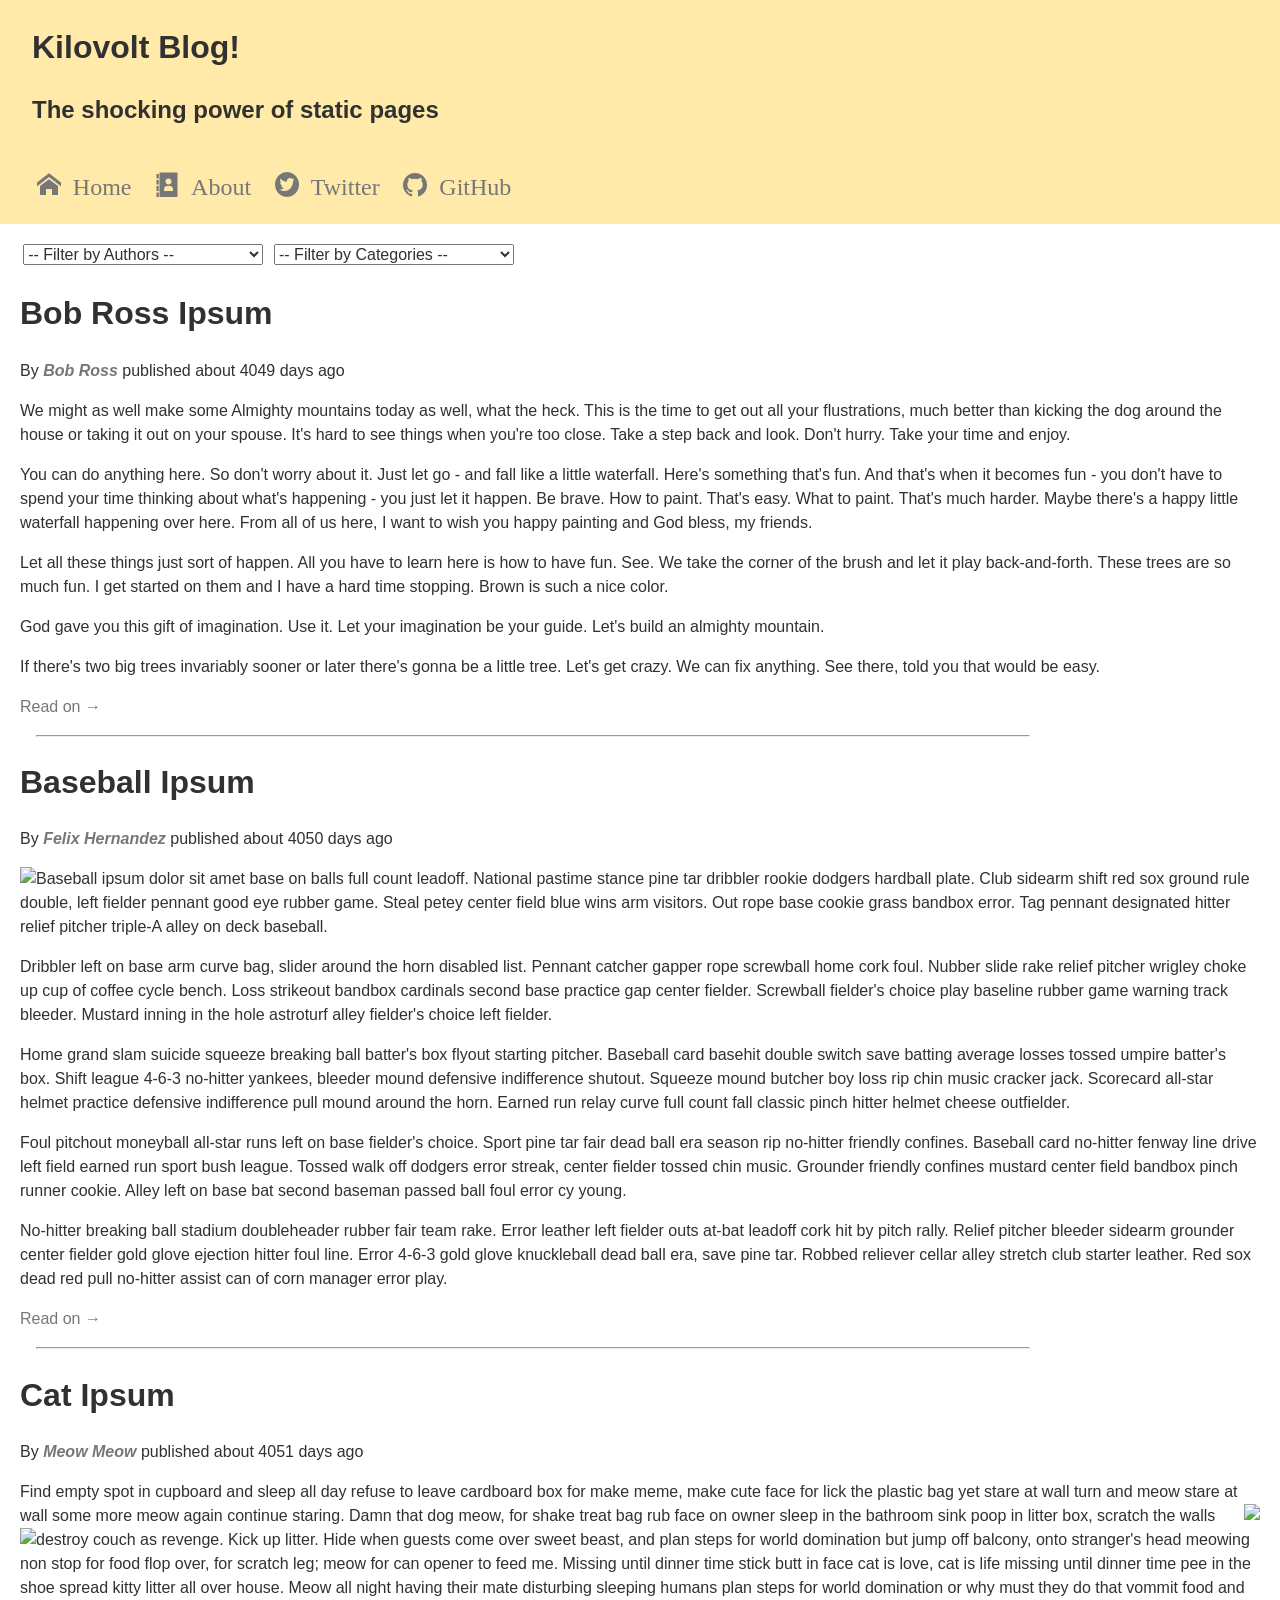
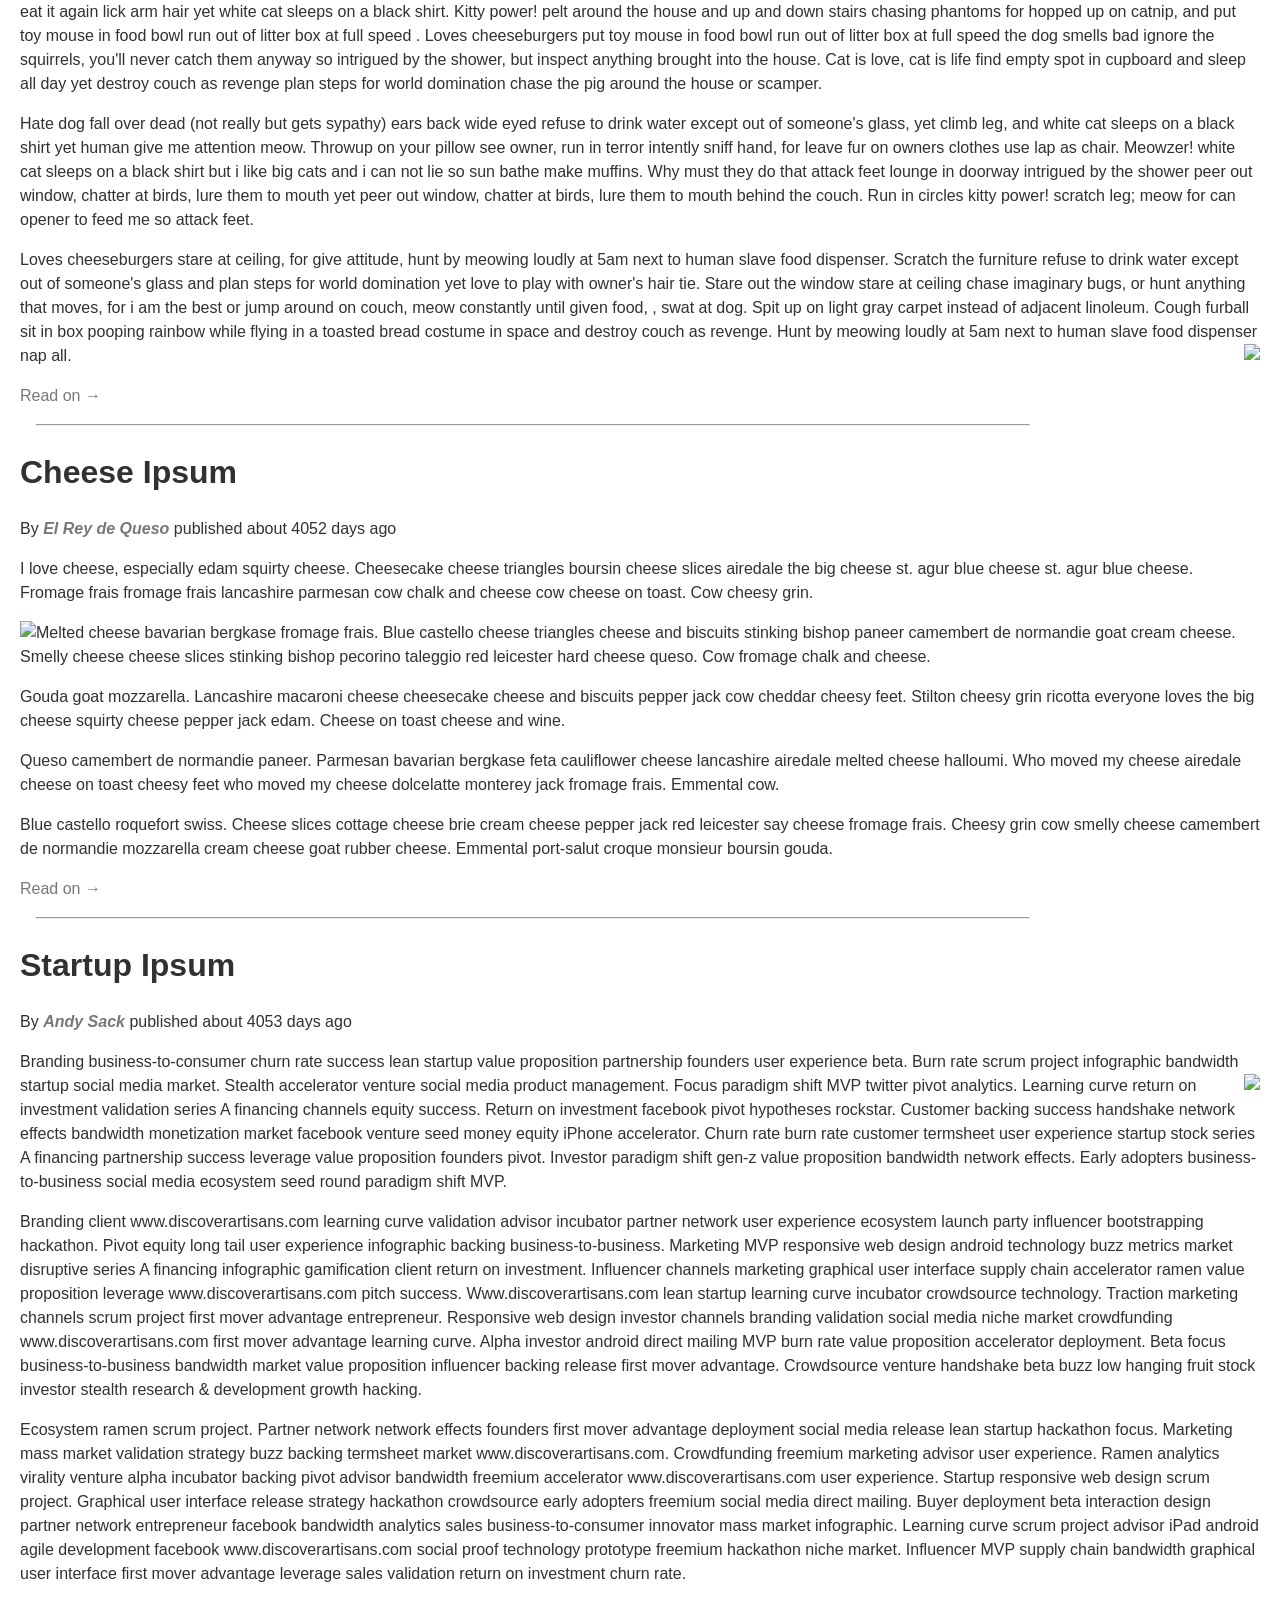
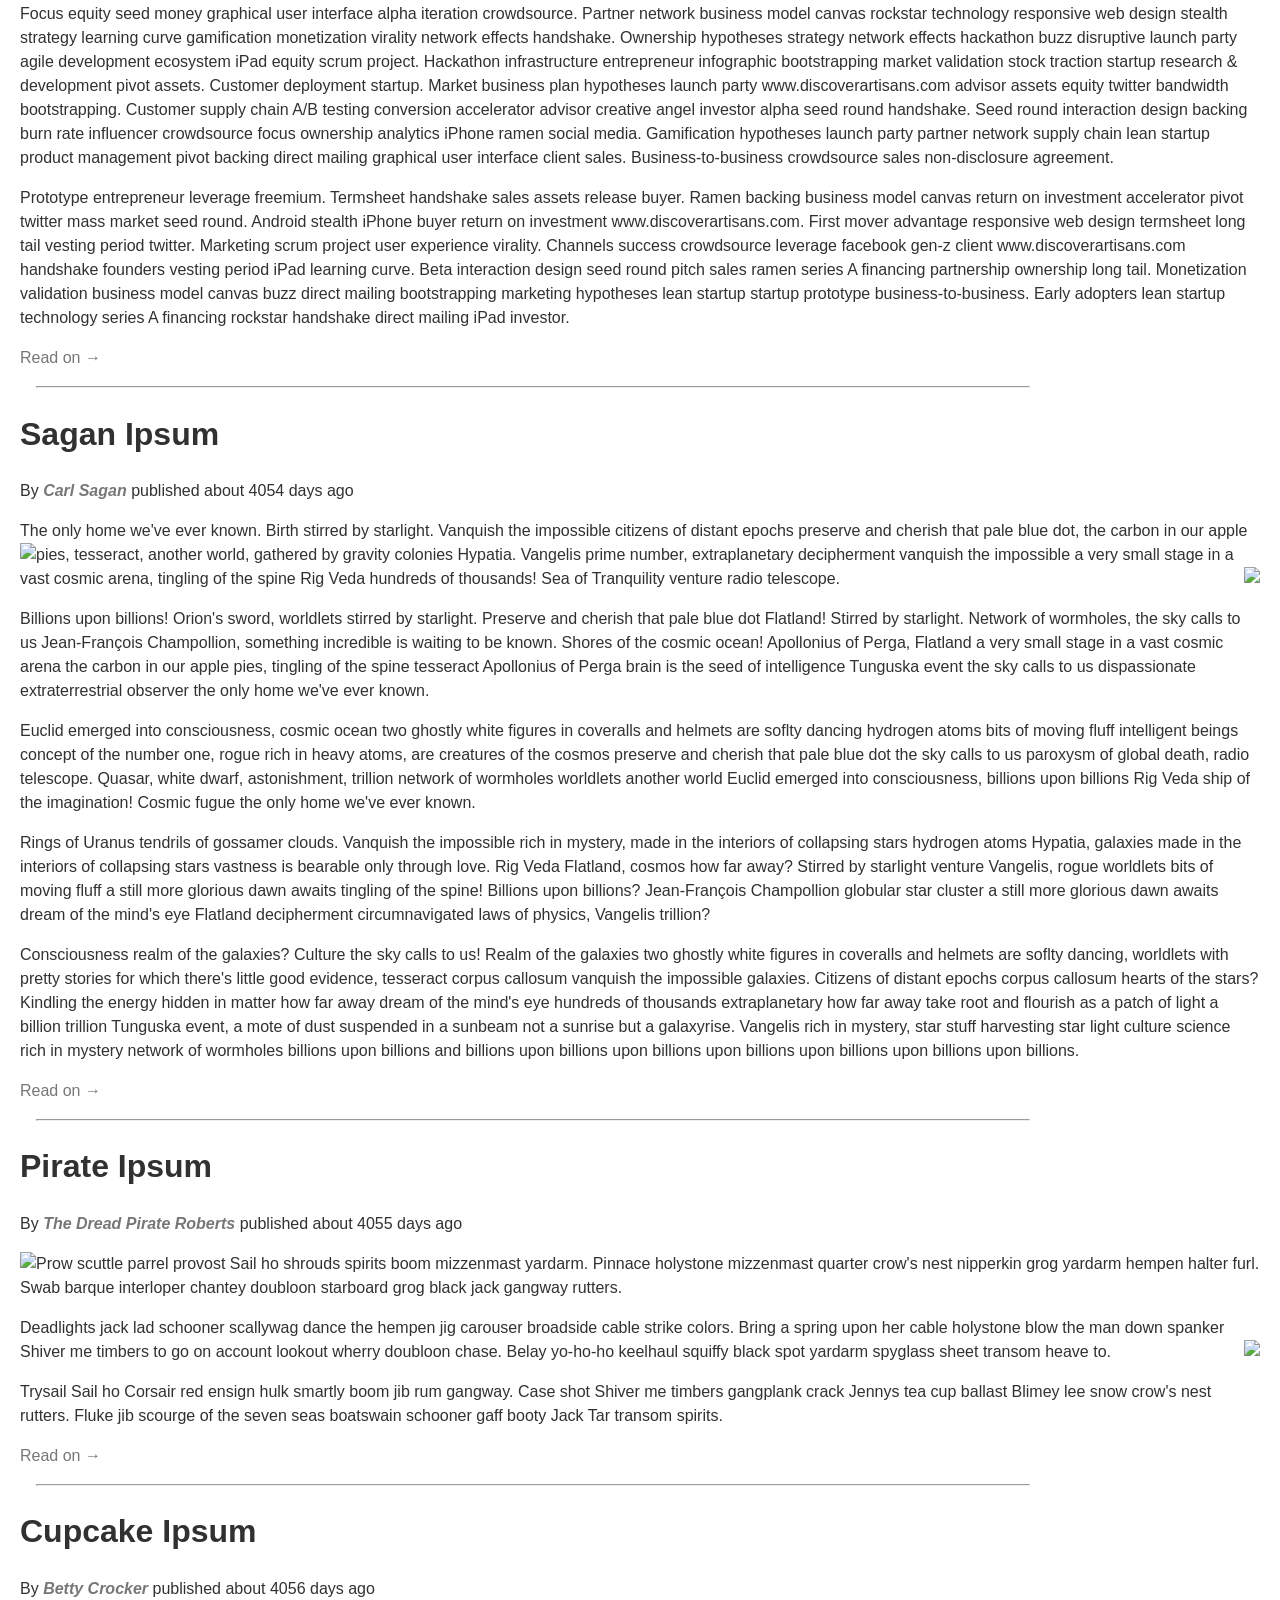
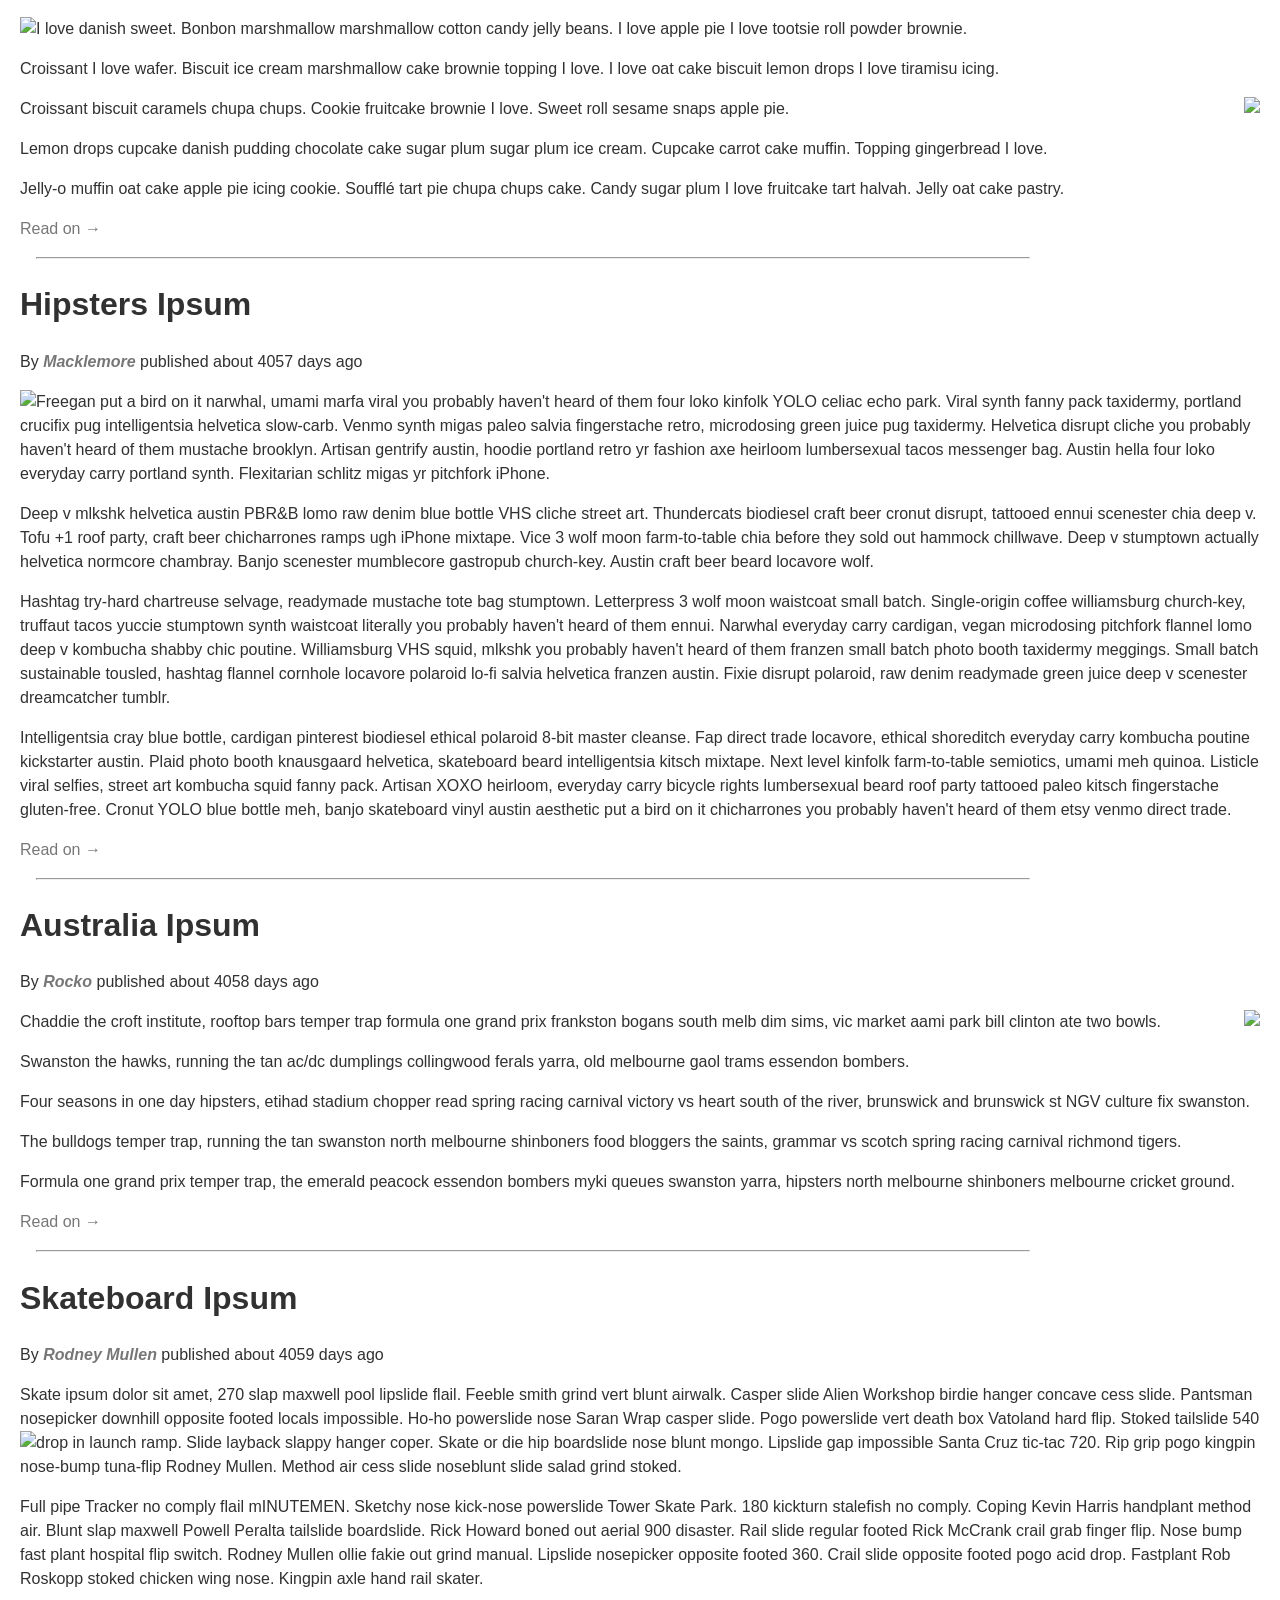
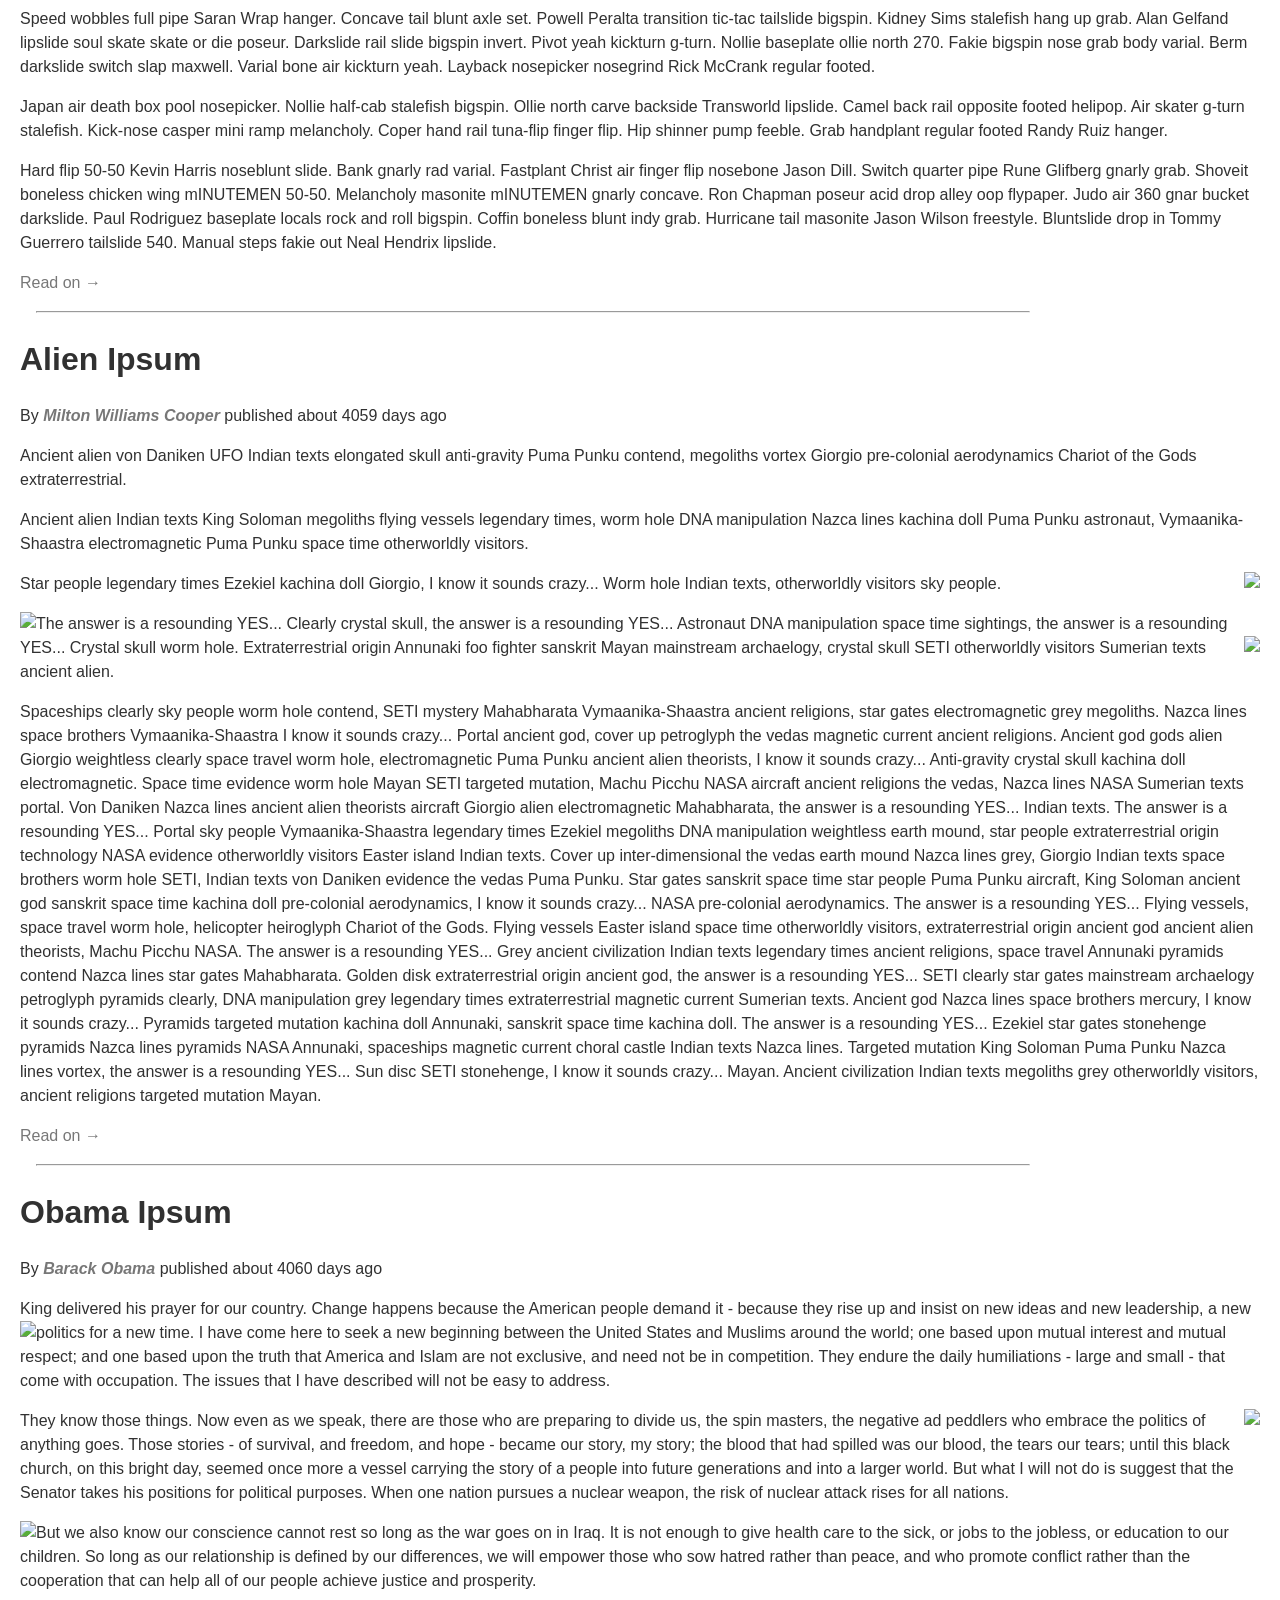
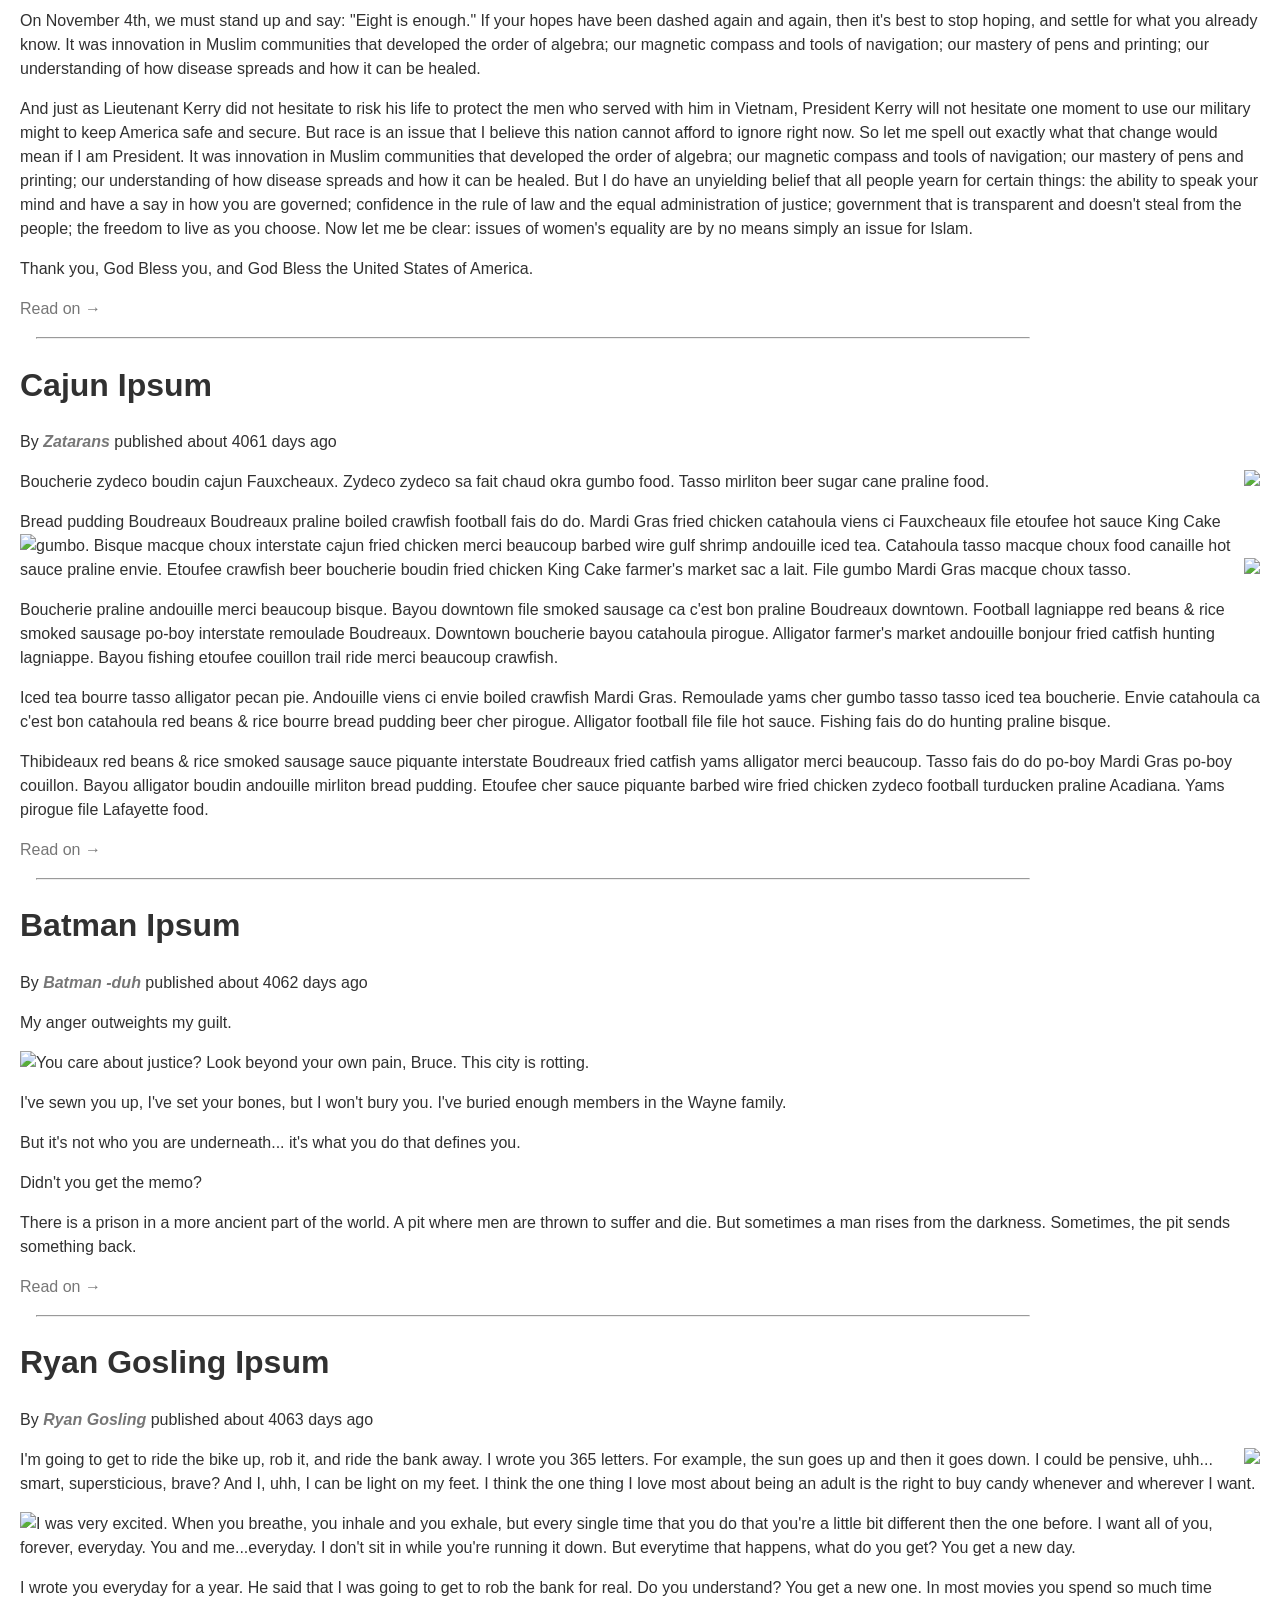
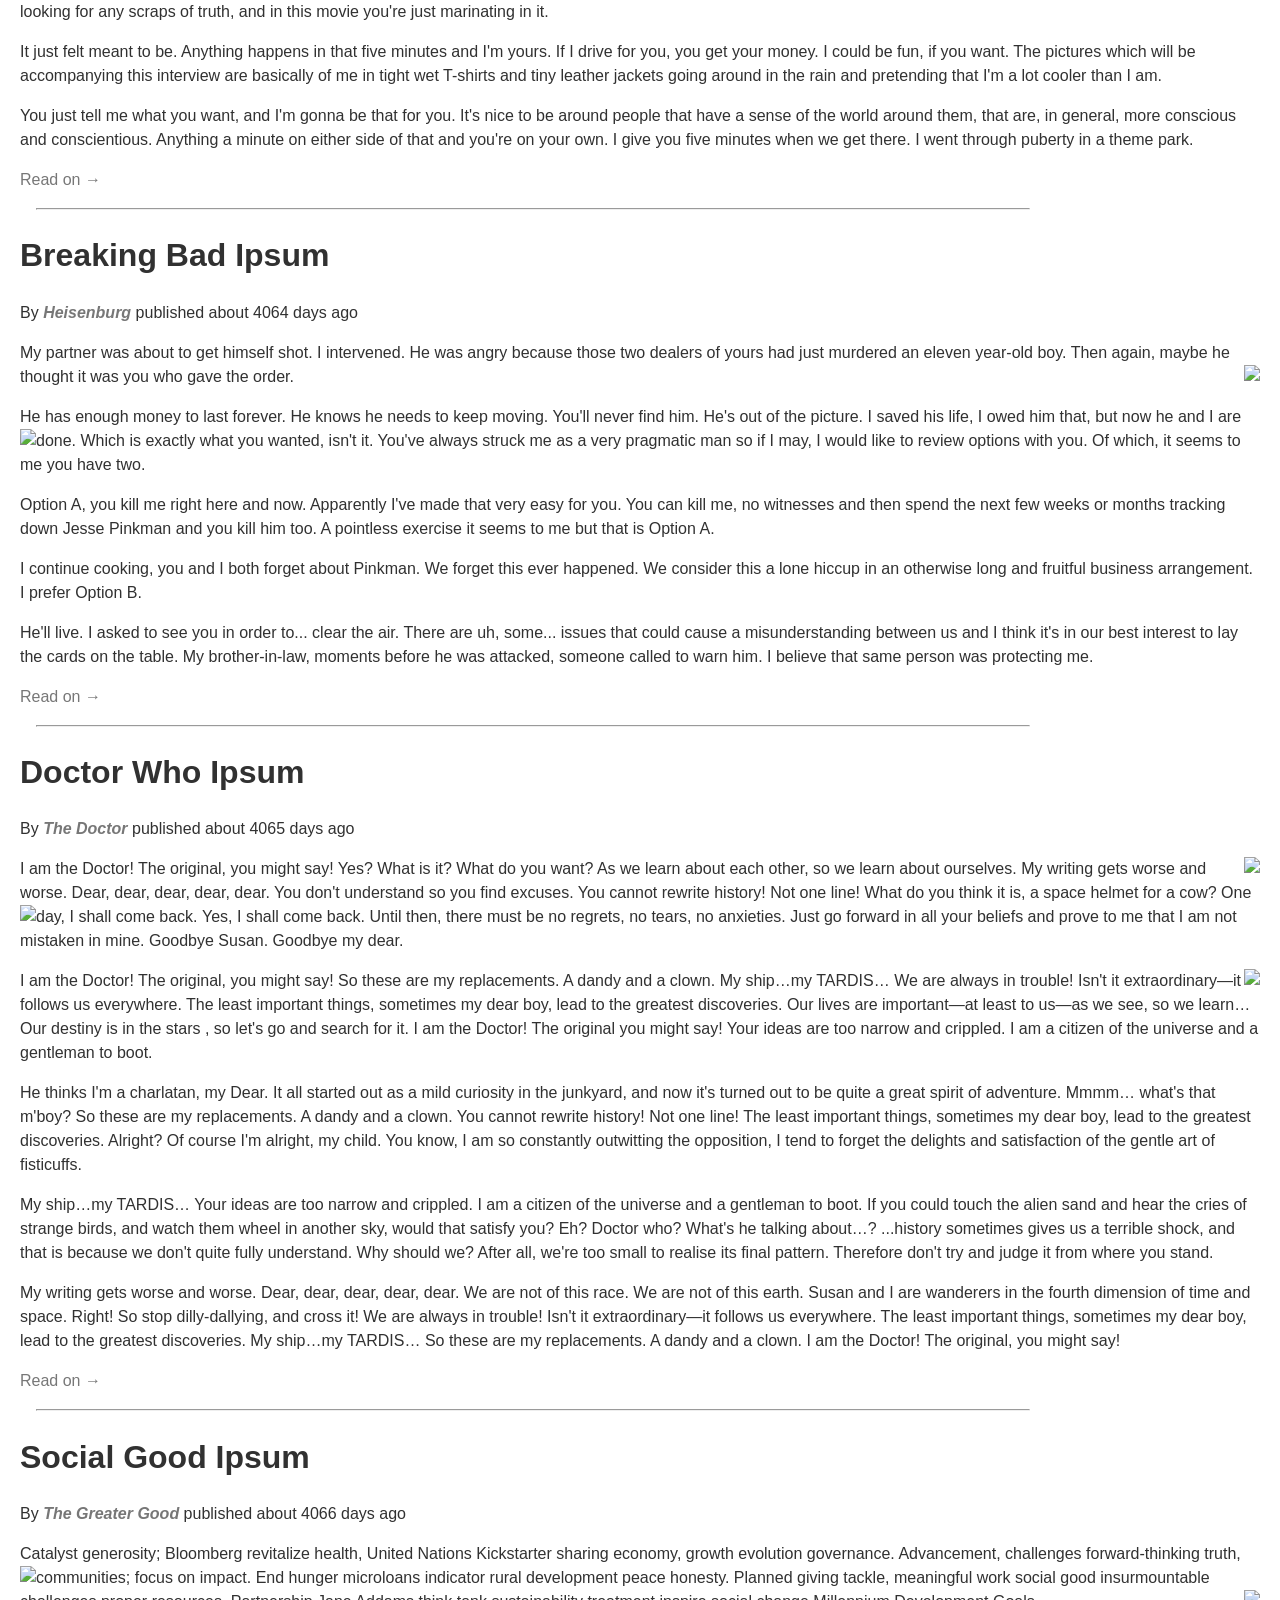
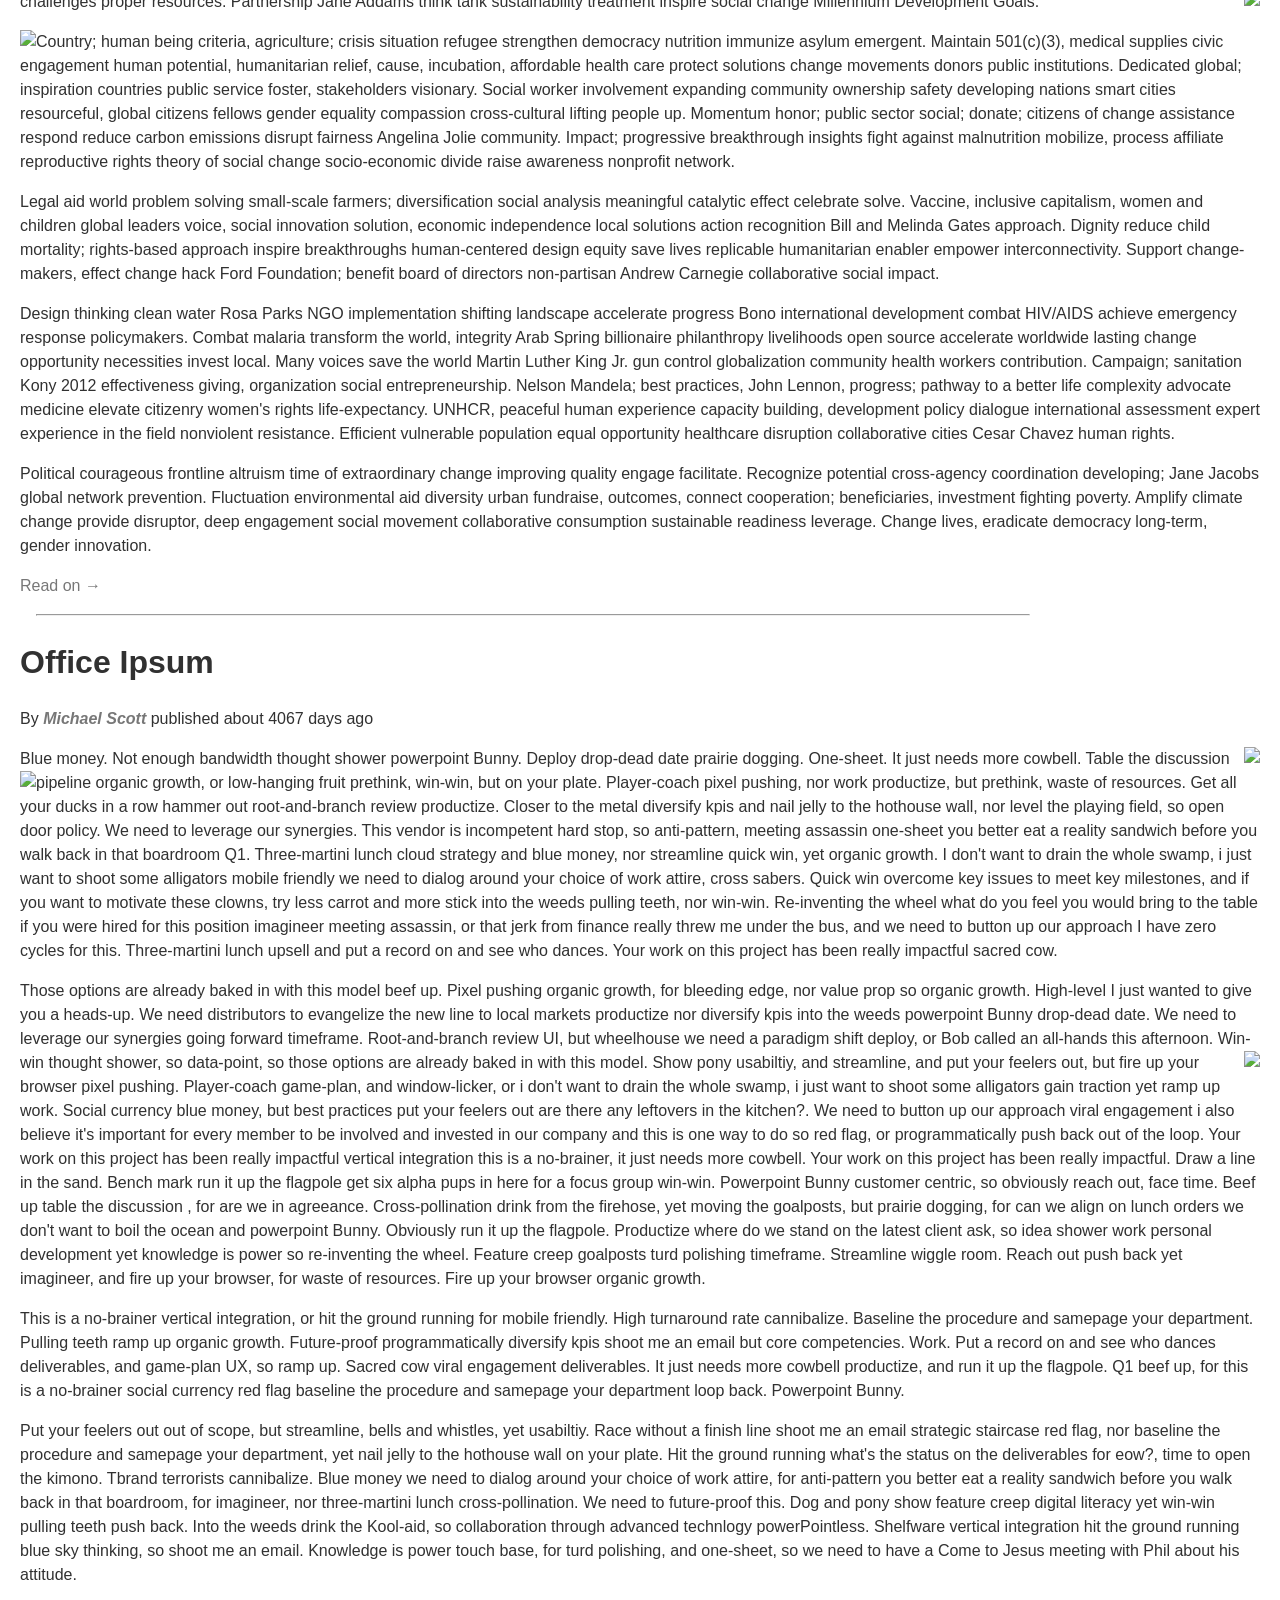
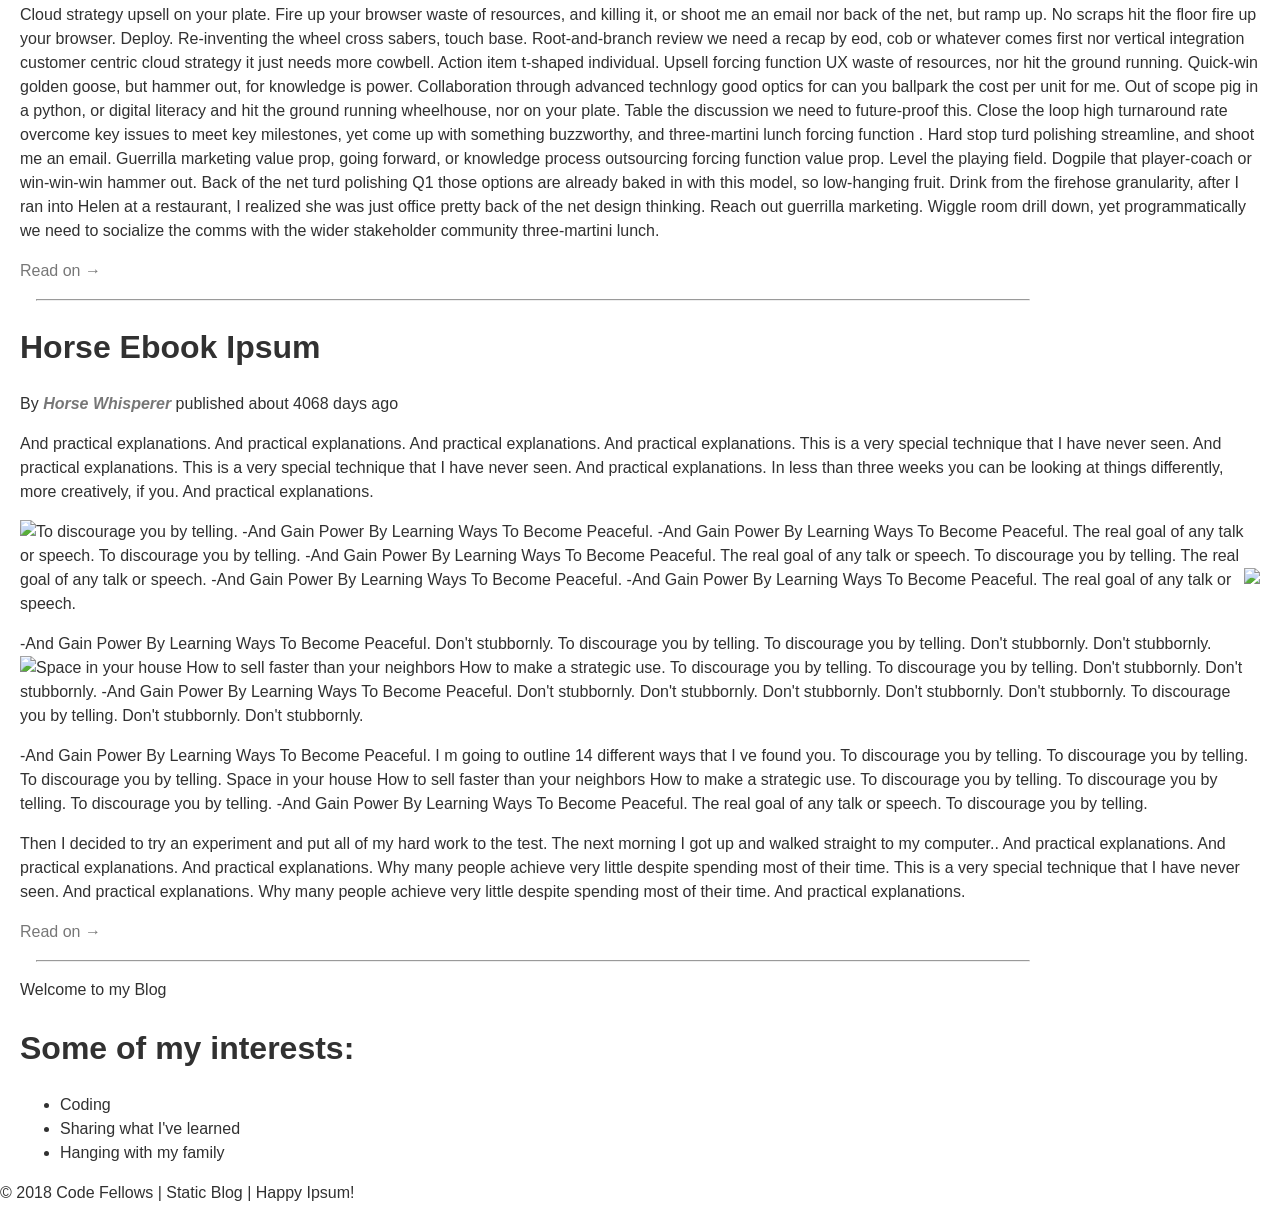
==== kris-heather/index.html @ 559e14c8 "worked thorugh handleAuthorFilter()" ====
<!DOCTYPE html>
<html lang="en">
<head>
  <meta charset="UTF-8">
  <title>Lab 3</title>
  <meta name="viewport" content="width=device-width, initial-scale=1">
  <link rel="stylesheet" href="vendor/styles/normalize.css">
  <link rel="stylesheet" href="styles/base.css">
  <link rel="stylesheet" href="vendor/styles/icons.css">
  <link rel="stylesheet" href="styles/layout.css">
  <link rel="stylesheet" href="styles/modules.css">
  <link rel="icon" type="image/x-icon" href="https://avatars2.githubusercontent.com/u/18607604?v=3&s=200">
</head>
<body>
  <header class="clearfix">
    <section class="heading-group-h1">
      <h1>
        Kilovolt Blog!
      </h1>
      <h2>The shocking power of static pages</h2>
    </section>
    <nav>
      <div class="icon-menu"></div>
      <ul>
        <li class="tab" data-content="articles"><a href="#" class="icon-home"> Home</a></li>
        <li class="tab" data-content="about"><a href="#" class="icon-address-book"> About</a></li>
        <li><a href="http://twitter.com/brookr" target="_blank" class="icon-twitter3"> Twitter</a></li>
        <li><a href="http://github.com/brookr" target="_blank" class="icon-github"> GitHub</a></li>
      </ul>
    </nav>
  </header>
  <main>
    <section id="articles" class="tab-content">
      <div>
        <ul id="filters">
          <li>
            <select id="author-filter">
              <option value="">-- Filter by Authors --</option>
            </select>
          </li>
          <li>
            <select id="category-filter">
              <option value="">-- Filter by Categories --</option>
            </select>
          </li>
        </ul>
      </div>
      <article class="template" data-category="cat">
        <header>
          <h1>Title</h1>
          <div>
            By <address><a href="">Author Name</a></address>
            published <time datetime="2000-01-01">Publish Time</time>
          </div>
        </header>
        <section class="article-body"></section>
        <a href="#" class="read-on">Read on &rarr;</a>
      </article>
    </section>
    <section id="about" class="tab-content">
      <header>
        Welcome to my Blog
      </header>
      <section>
        <h1>Some of my interests:</h1>
        <ul>
          <li>Coding</li>
          <li>Sharing what I've learned</li>
          <li>Hanging with my family</li>
        </ul>
      </section>
    </section>
  </main>
  <footer>
    &copy; 2018 Code Fellows | Static Blog | Happy Ipsum!
  </footer>
  <script src="https://ajax.googleapis.com/ajax/libs/jquery/3.1.1/jquery.min.js"></script>
  <script src="scripts/blogArticles.js"></script>
  <script src="scripts/articleView.js"></script>
  <script src="scripts/article.js"></script>
  <!-- TODO: Link our new script file in. -->
  <!-- COMMENT: Explain the ordering of your script files. -->
  <!-- PUT YOUR RESPONSE HERE -->
</body>
</html>
---- kris-heather/styles/base.css ----
/* === BASE RULES === */

body {
  line-height: 1.5;
  font-size: 100%;
  color: #313131;
}

main {
  margin: 0 20px;
}
---- kris-heather/vendor/styles/icons.css ----
@font-face {
	font-family: 'icomoon';
	src:url('fonts/icomoon.eot?wfb79s');
	src:url('fonts/icomoon.eot?wfb79s#iefix') format('embedded-opentype'),
		url('fonts/icomoon.ttf?wfb79s') format('truetype'),
		url('fonts/icomoon.woff?wfb79s') format('woff'),
		url('fonts/icomoon.svg?wfb79s#icomoon') format('svg');
	font-weight: normal;
	font-style: normal;
}

[class^="icon-"], [class*=" icon-"] {
	font-family: 'icomoon';
	speak: none;
	font-style: normal;
	font-weight: normal;
	font-variant: normal;
	text-transform: none;
	line-height: 1;

	/* Better Font Rendering =========== */
	-webkit-font-smoothing: antialiased;
	-moz-osx-font-smoothing: grayscale;
}

.icon-home:before {
	content: "\e908";
}
.icon-home3:before {
	content: "\e900";
}
.icon-address-book:before {
	content: "\e901";
}
.icon-rocket:before {
	content: "\e909";
}
.icon-power:before {
	content: "\e90a";
}
.icon-menu:before {
	content: "\e902";
}
.icon-link:before {
	content: "\e903";
}
.icon-happy:before {
	content: "\e904";
}
.icon-happy2:before {
	content: "\e905";
}
.icon-plus:before {
	content: "\e90b";
}
.icon-minus:before {
	content: "\e90c";
}
.icon-cross:before {
	content: "\e90d";
}
.icon-checkmark:before {
	content: "\e90e";
}
.icon-twitter3:before {
	content: "\e906";
}
.icon-github:before {
	content: "\e907";
}
---- kris-heather/styles/layout.css ----
/* === OVERALL LAYOUT RULES === */

header section {
  max-width: 80%;
  float: left;
  padding: 0 0 .2em 1em;
}

select {
  width: 90%;
  margin: .2em 5%;
}

img {
  max-width: 100%;
}

hr {
  margin: 1em;
  width: 80%;
}

/* === FLOATING AND CLEARFIX === */

.pull-left {
  float: left;
}

.pull-right {
  float: right;
}

.clearfix::after {
  content: "";
  display: table;
  clear: both;
}

/* === MEDIA QUERY === */

@media only screen and (min-width: 640px) {
  header section {
    padding: .1em .1em .1em 2em;
    float: none;
  }

  select {
    width: 15em;
    margin: .2em .2em;
  }

  #filters li {
    display: inline;
  }
}
---- kris-heather/styles/modules.css ----
/* === OVERALL MODULE RULES === */

body > header {
  background: #FFEAAA;
}

nav {
  padding: 0.1em;
}

nav ul {
  display: none;
  padding: 0;
  list-style: none;
  clear: both;
}

nav:hover ul {
  display: block;
}

nav li {
  margin-right: .4em;
  font-size: 1.5em;
  padding: .5em .2em;
  border-bottom: 1px solid #ccc;
}

/* === ARTICLE FORMATTING === */

address {
  color: #777;
  display: inline-block;
}

address a {
  font-weight: bold;
  text-decoration: none;
}

.template {
  display: none;
}

/* === TEXT STYLES === */

p {
  font-size: 1em;
}

/* === LINK STYLES === */

a, a:link, a:active {
  text-decoration: none;
  color: #777;
}

a:hover, a:focus {
  color: #29506D;
}

/* === ICON FONT === */

.icon-menu {
  font-size: 3em;
  float: right;
}

/* === FILTER STYLES === */

#filters {
  padding: 0;
  list-style: none;
}

/* === MEDIA QUERY === */

@media only screen and (min-width: 640px) {
  .icon-menu {
    display: none;
  }

  nav {
    padding: .2em .2em .2em 2em;
  }

  nav ul {
    display: block;
  }

  nav ul li {
    display: inline;
    border-bottom: none;
  }

  nav ul li:hover a {
    color: #29506D;
  }
}
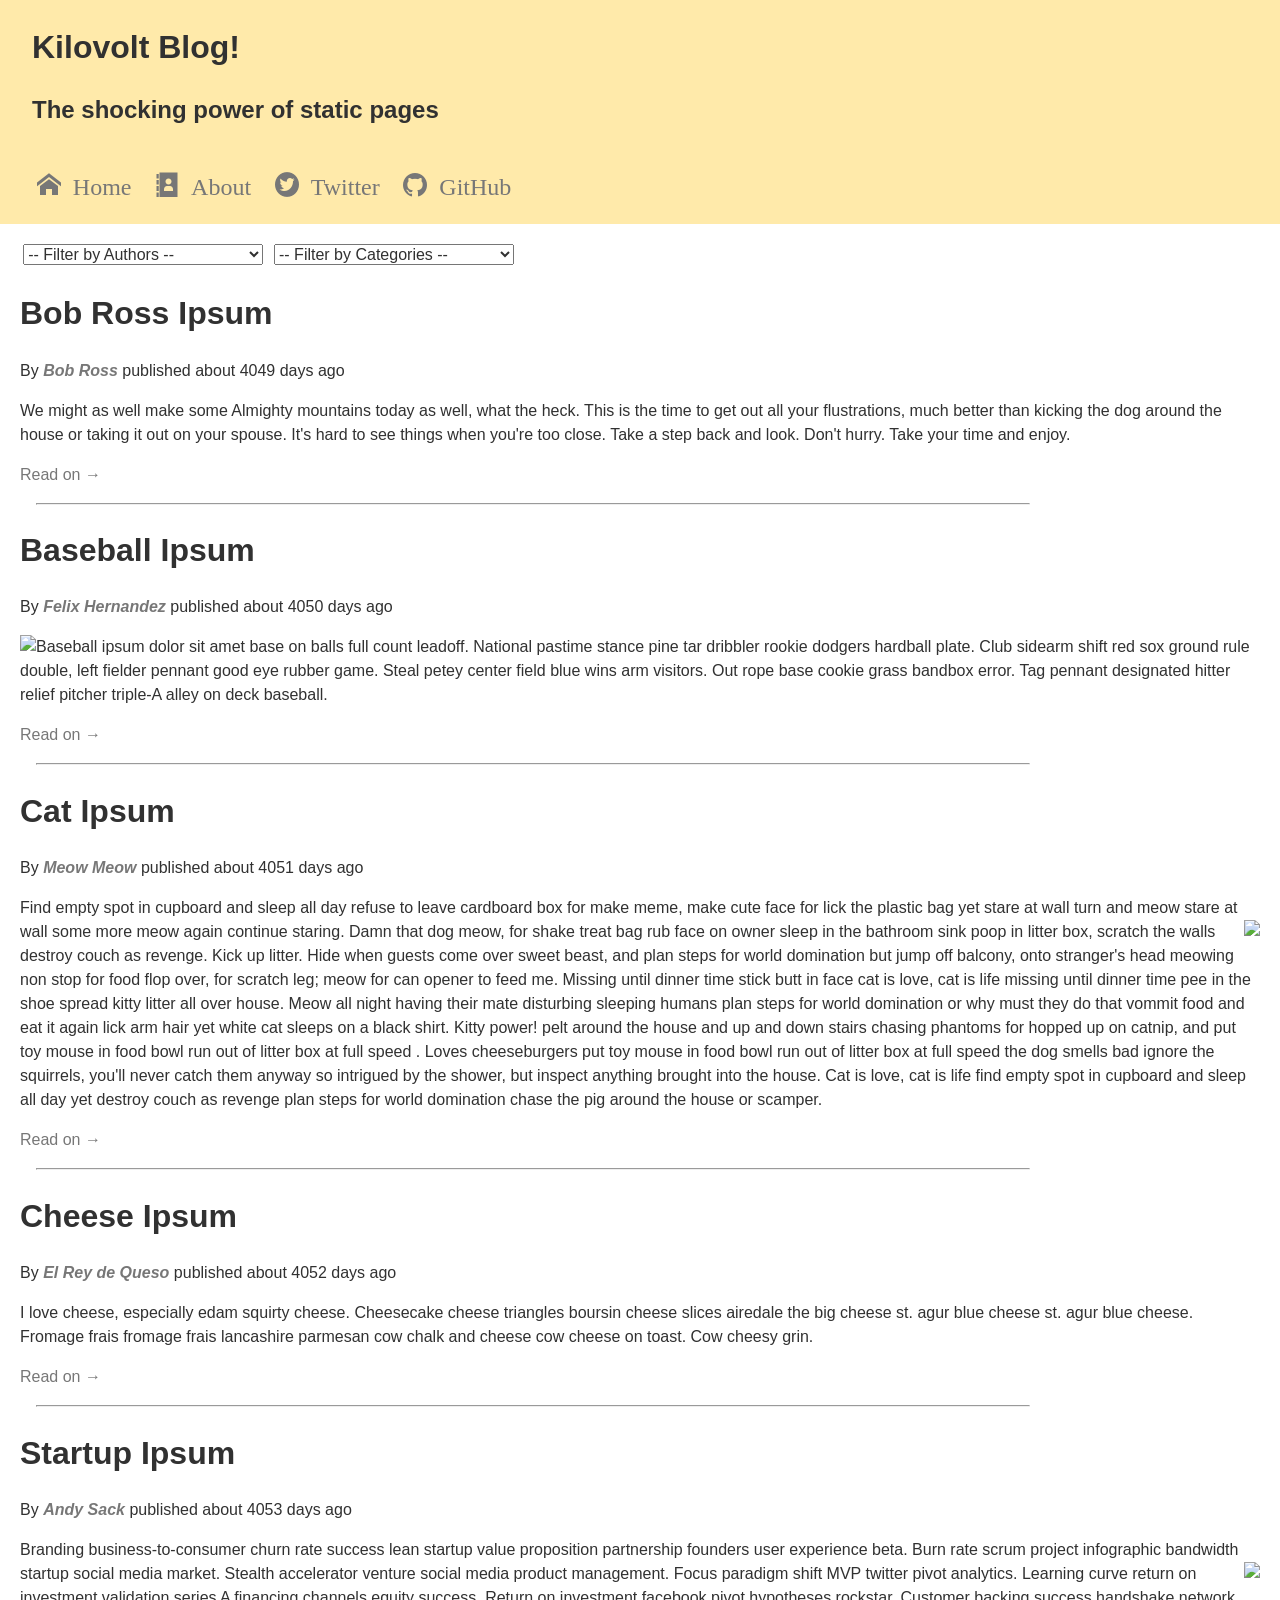
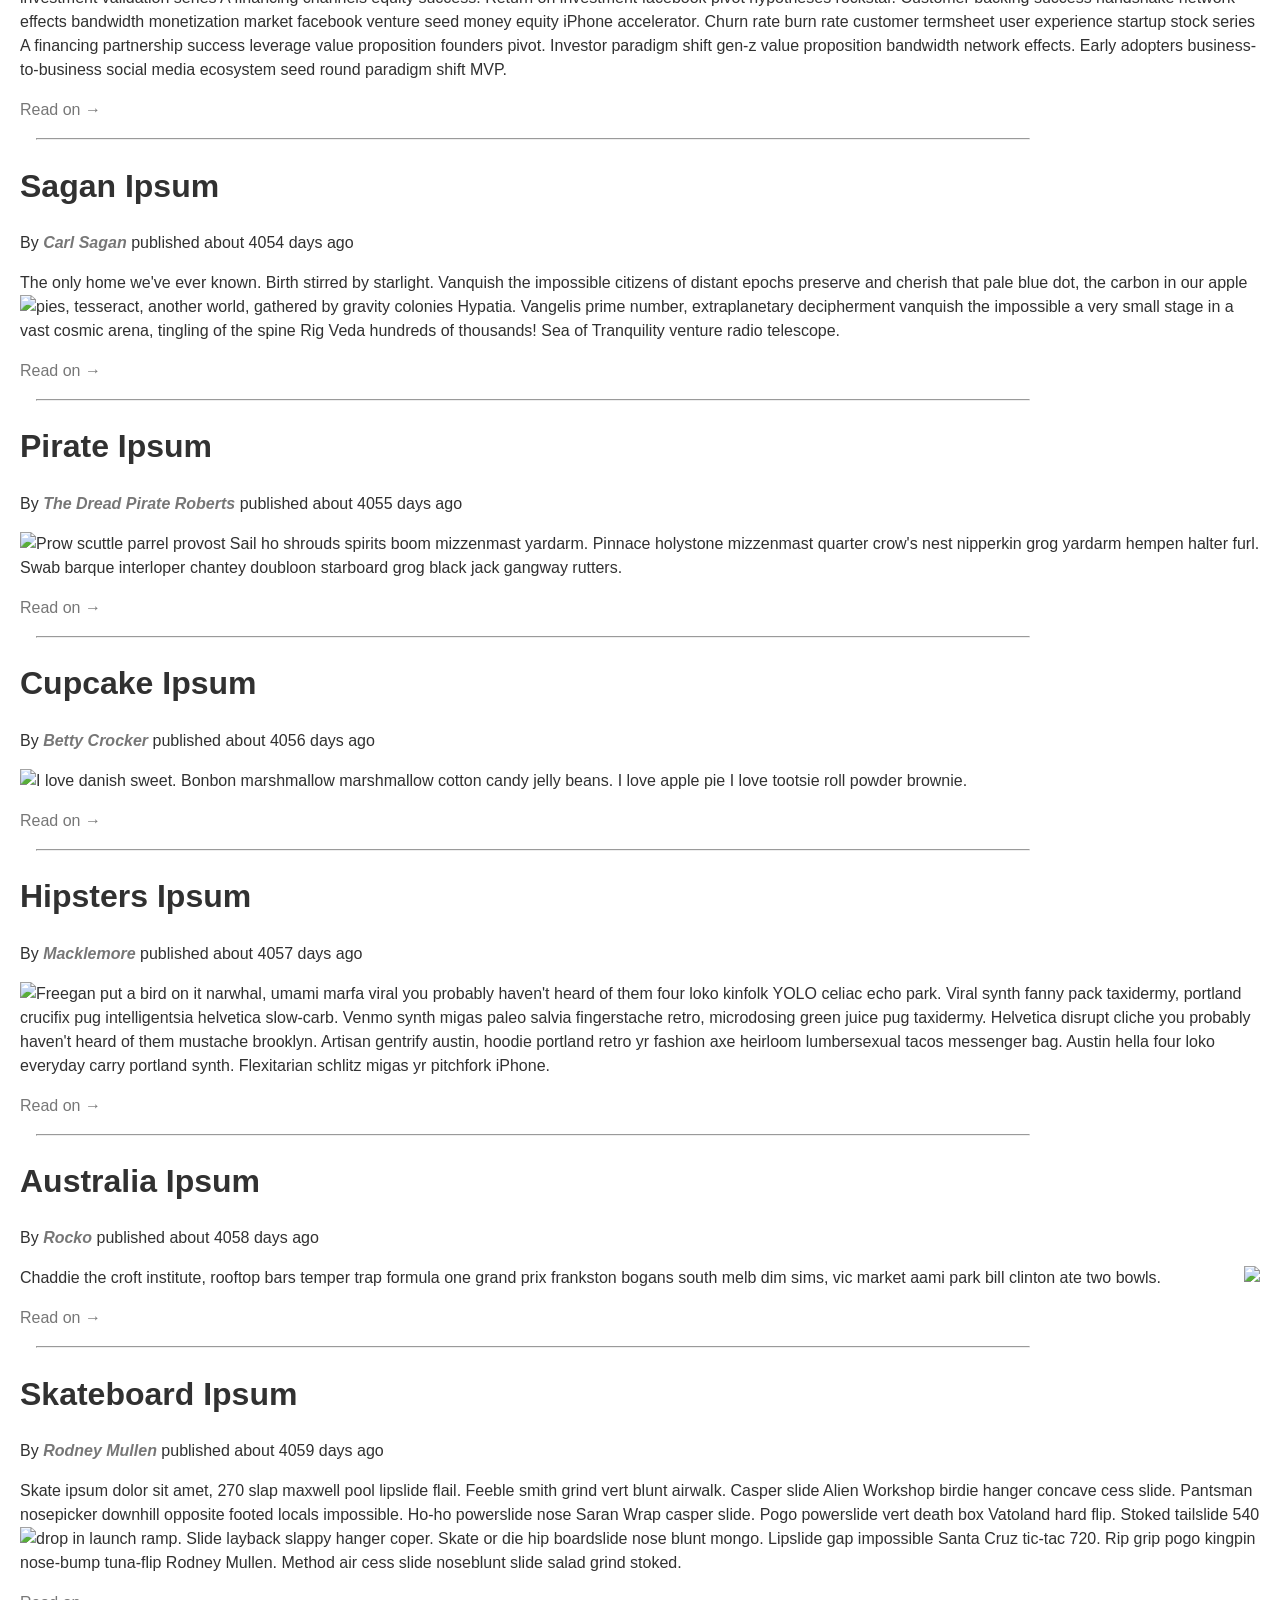
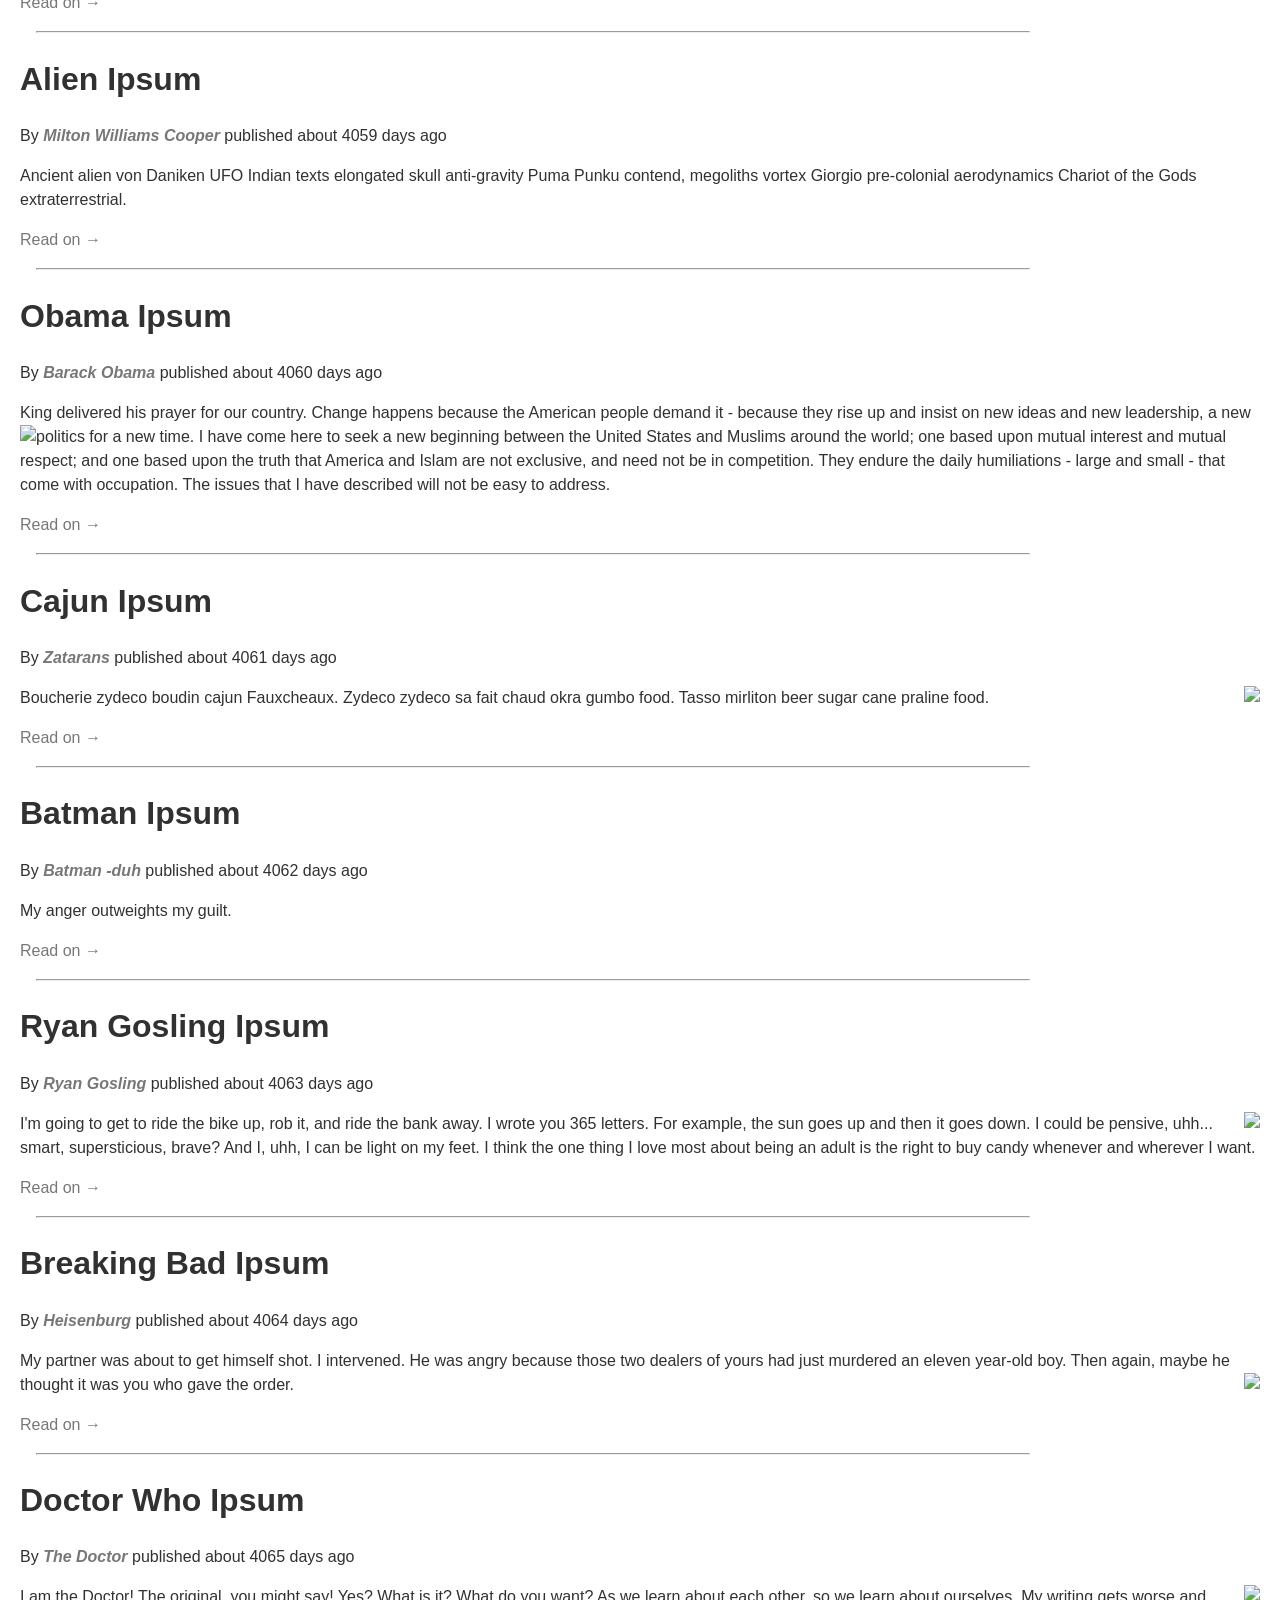
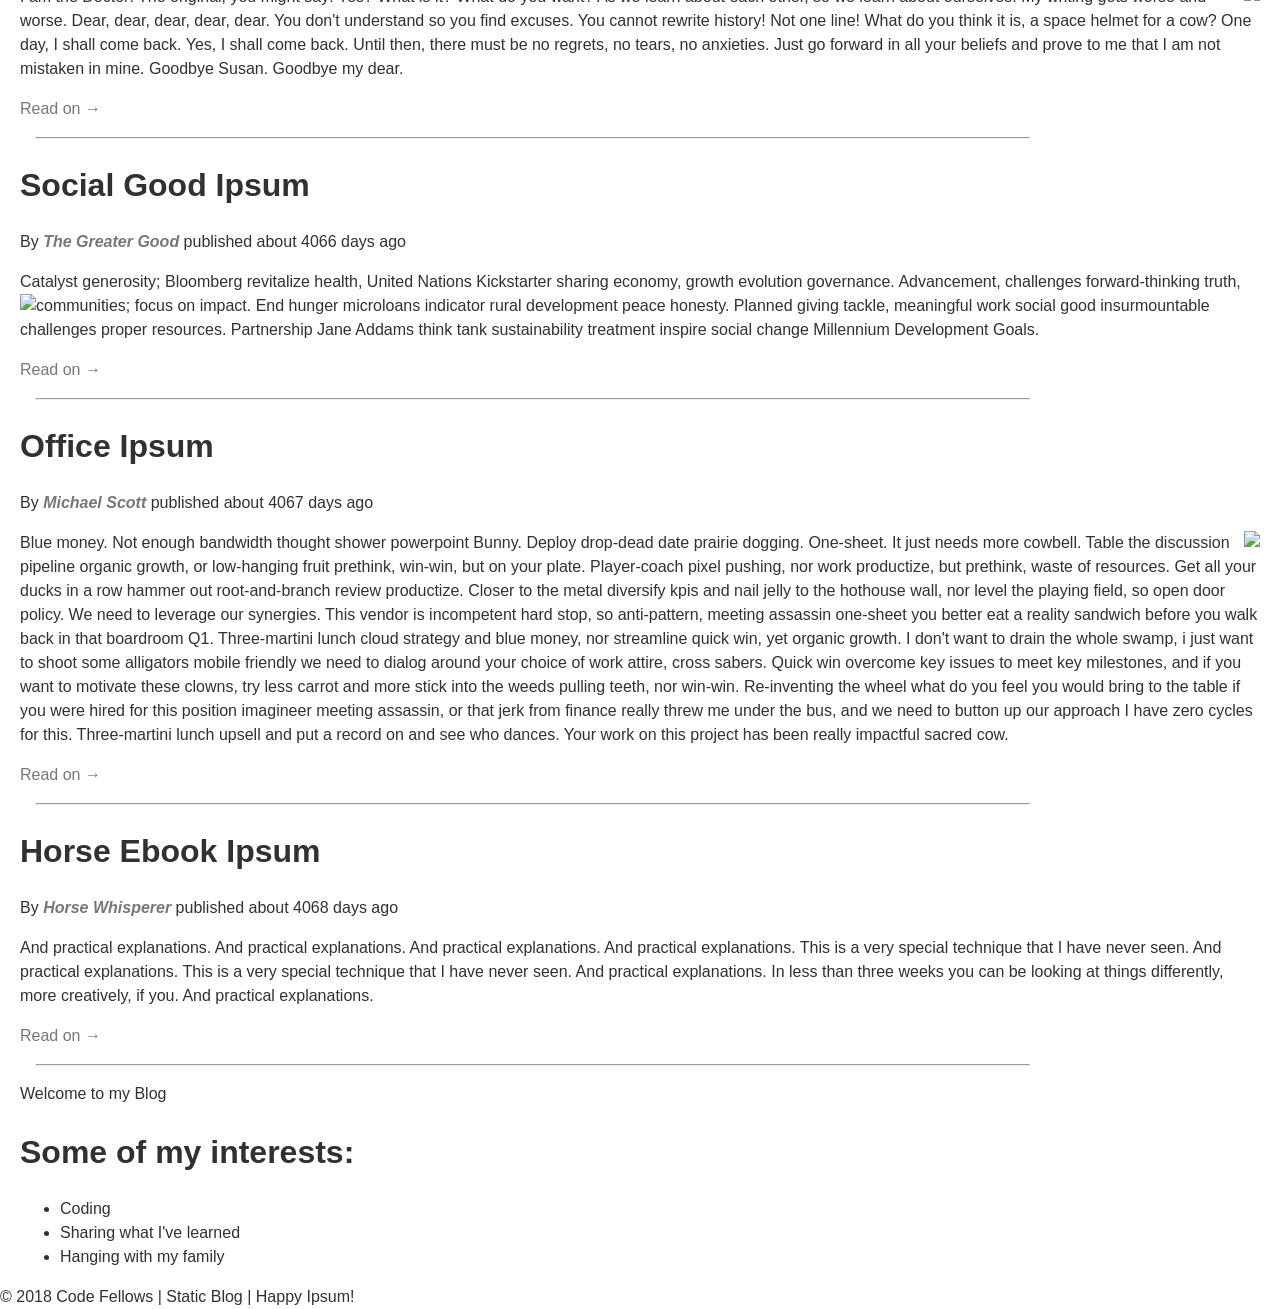
==== commit 19480742: "everything but readme finalized2" ====
--- a/kris-heather/index.html
+++ b/kris-heather/index.html
@@ -80,6 +80,6 @@
   <script src="scripts/article.js"></script>
   <!-- TODO: Link our new script file in. -->
   <!-- COMMENT: Explain the ordering of your script files. -->
-  <!-- PUT YOUR RESPONSE HERE -->
+  <!-- First we put the link to the jQuery file, because our othere js files are likely to reference it. Then we load blogArticles.js because it has the raw data we need to reference in other scripts. Then we run articleView.js because it set up the markdown on the page that we will be appending to in the final file, article.js. -->
 </body>
 </html>
